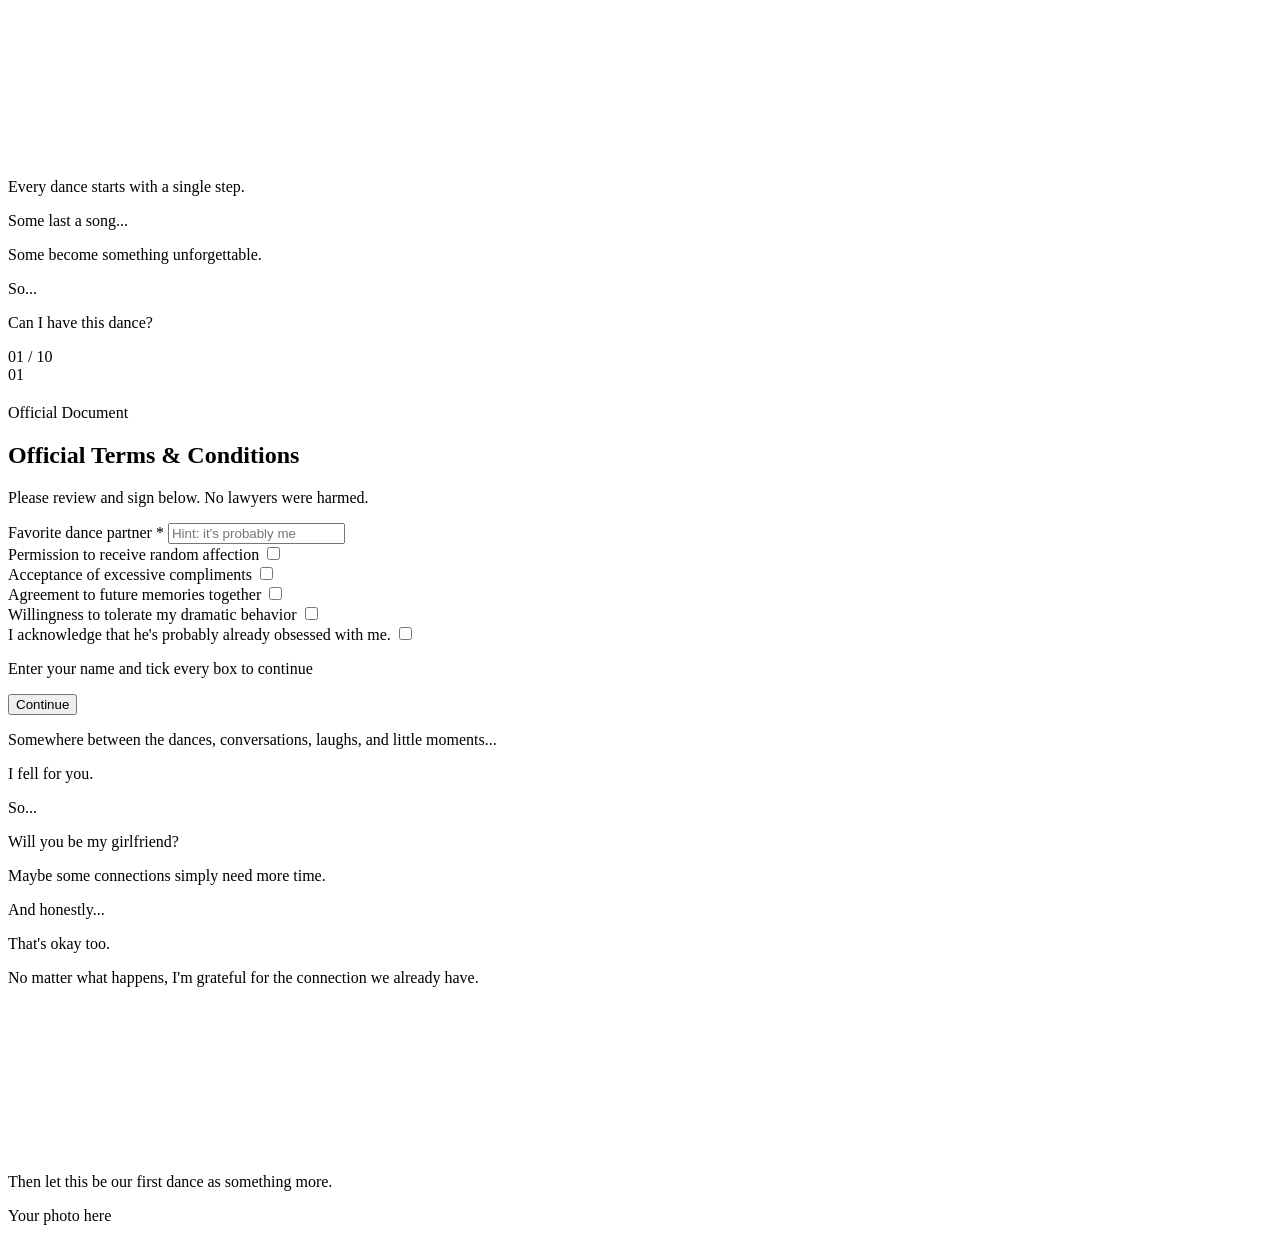
==== index.html @ cfaa0df2 "Add files via upload" ====
<!DOCTYPE html>
<html lang="en">
<head>
  <meta charset="UTF-8">
  <meta name="viewport" content="width=device-width, initial-scale=1.0, viewport-fit=cover">
  <meta name="theme-color" content="#0a0a0b">
  <meta name="description" content="A cinematic invitation — can I have this dance?">
  <title>Can I Have This Dance?</title>
  <link rel="preconnect" href="https://fonts.googleapis.com">
  <link rel="preconnect" href="https://fonts.gstatic.com" crossorigin>
  <link href="https://fonts.googleapis.com/css2?family=Cormorant+Garamond:ital,wght@0,300;0,400;0,500;0,600;1,300;1,400&family=Outfit:wght@300;400;500&display=swap" rel="stylesheet">
  <link rel="stylesheet" href="css/style.css">
</head>
<body>
  <!-- Ambient canvas layers -->
  <canvas id="particles-canvas" aria-hidden="true"></canvas>
  <div class="ambient-glow" id="ambient-glow" aria-hidden="true"></div>
  <div class="vignette" aria-hidden="true"></div>

  <!-- Only for you: open index.html?admin=1 to see the link -->
  <a href="responses.html" class="admin-responses-link" id="admin-responses-link" hidden>View saved responses & score</a>

  <!-- Audio controls -->
  <div class="audio-controls" id="audio-controls" hidden>
    <button type="button" class="audio-btn" id="audio-toggle" aria-label="Toggle music">
      <span class="audio-icon audio-icon--on">♪</span>
      <span class="audio-icon audio-icon--off">♪</span>
    </button>
  </div>

  <!-- Add your romantic ambient track (drop file in assets/music/) -->
  <audio id="bg-music" loop preload="auto">
    <!-- <source src="assets/music/ambient.mp3" type="audio/mpeg"> -->
  </audio>

  <main id="app">
    <!-- ==================== SECTION 1: INTRO ==================== -->
    <section class="screen screen--active" id="intro" data-screen="intro">
      <div class="intro-silhouette" aria-hidden="true">
        <div class="silhouette-pair"></div>
      </div>
      <div class="screen-content intro-content">
        <div class="intro-lines" id="intro-lines">
          <p class="intro-line" data-delay="0">Every dance starts with a single step.</p>
          <p class="intro-line" data-delay="1">Some last a song...</p>
          <p class="intro-line" data-delay="2">Some become something unforgettable.</p>
          <p class="intro-line intro-line--pause" data-delay="3">So...</p>
          <p class="intro-line intro-line--question" data-delay="4">Can I have this dance?</p>
        </div>
        <button type="button" class="btn btn--primary btn--glow intro-start" id="intro-start" hidden>
          Start
        </button>
      </div>
    </section>

    <!-- ==================== SECTION 2: QUESTIONNAIRE ==================== -->
    <section class="screen" id="questionnaire" data-screen="questionnaire">
      <div class="progress-bar" aria-hidden="true">
        <div class="progress-bar__fill" id="progress-fill"></div>
      </div>
      <span class="progress-label" id="progress-label" aria-hidden="true">01 / 10</span>
      <div class="screen-content questionnaire-content">
        <div class="question-card glass" id="question-card">
          <span class="question-number" id="question-number">01</span>
          <h2 class="question-text" id="question-text"></h2>
          <div class="answer-options" id="answer-options"></div>
        </div>
      </div>

      <!-- Transition text before application form -->
      <div class="transition-overlay transition-overlay--cinematic" id="questionnaire-transition" hidden>
        <div class="transition-glow" aria-hidden="true"></div>
        <div class="transition-content">
          <div class="transition-lines">
            <p class="transition-line">You know...</p>
            <p class="transition-line">In dance, connection only works when both people trust each other.</p>
            <p class="transition-line transition-line--emphasis">I think relationships might work the same way.</p>
          </div>
          <button type="button" class="btn btn--primary btn--glow transition-continue" id="transition-continue" hidden>
            Move on
          </button>
        </div>
      </div>
    </section>

    <!-- ==================== SECTION 3: FAKE APPLICATION ==================== -->
    <section class="screen" id="application" data-screen="application">
      <div class="screen-content application-content">
        <header class="application-header">
          <span class="application-badge">Official Document</span>
          <h2 class="application-title">Official Terms & Conditions</h2>
          <p class="application-subtitle">Please review and sign below. No lawyers were harmed.</p>
        </header>

        <form class="application-form glass" id="application-form" novalidate>
          <div class="form-field" id="field-favorite-partner">
            <label for="favorite-partner">Favorite dance partner <span class="required-mark">*</span></label>
            <input type="text" id="favorite-partner" placeholder="Hint: it's probably me" autocomplete="name" required>
          </div>

          <div class="form-field form-field--toggle">
            <label for="random-affection">Permission to receive random affection</label>
            <label class="toggle">
              <input type="checkbox" id="random-affection" class="terms-checkbox">
              <span class="toggle-slider"></span>
            </label>
          </div>

          <div class="form-field form-field--toggle">
            <label for="excessive-compliments">Acceptance of excessive compliments</label>
            <label class="toggle">
              <input type="checkbox" id="excessive-compliments" class="terms-checkbox">
              <span class="toggle-slider"></span>
            </label>
          </div>

          <div class="form-field form-field--toggle">
            <label for="future-memories">Agreement to future memories together</label>
            <label class="toggle">
              <input type="checkbox" id="future-memories" class="terms-checkbox">
              <span class="toggle-slider"></span>
            </label>
          </div>

          <div class="form-field form-field--toggle">
            <label for="dramatic-behavior">Willingness to tolerate my dramatic behavior</label>
            <label class="toggle">
              <input type="checkbox" id="dramatic-behavior" class="terms-checkbox">
              <span class="toggle-slider"></span>
            </label>
          </div>

          <div class="form-field form-field--checkbox form-field--acknowledgement" id="field-already-obsessed">
            <label class="checkbox-label checkbox-label--acknowledgement">
              <span class="checkbox-text">I acknowledge that he's probably already obsessed with me.</span>
              <input type="checkbox" id="already-obsessed" class="checkbox-input terms-checkbox">
              <span class="checkbox-custom checkbox-custom--large"></span>
            </label>
          </div>
        </form>

        <p class="application-hint visible" id="application-hint">Enter your name and tick every box to continue</p>
        <button type="button" class="btn btn--primary btn--glow application-continue btn--disabled" id="application-continue" aria-disabled="true">
          Continue
        </button>
      </div>
    </section>

    <!-- ==================== SECTION 4: FINAL CONFESSION ==================== -->
    <section class="screen" id="confession" data-screen="confession">
      <div class="heartbeat-pulse" id="heartbeat-pulse" aria-hidden="true"></div>
      <div class="screen-content confession-content">
        <div class="confession-lines" id="confession-lines">
          <p class="confession-line">Somewhere between the dances, conversations, laughs, and little moments...</p>
          <p class="confession-line confession-line--emphasis">I fell for you.</p>
          <p class="confession-line confession-line--pause">So...</p>
          <p class="confession-line confession-line--question">Will you be my girlfriend?</p>
        </div>
        <div class="confession-buttons" id="confession-buttons" hidden>
          <button type="button" class="btn btn--yes" id="btn-yes">Yes ❤️</button>
          <button type="button" class="btn btn--no" id="btn-no">No</button>
        </div>
      </div>
    </section>

    <!-- ==================== SOFT ENDING (low compatibility — warm, respectful) ==================== -->
    <section class="screen" id="soft-ending" data-screen="soft-ending">
      <div class="soft-ending-glow" aria-hidden="true"></div>
      <div class="screen-content soft-ending-content">
        <div class="soft-ending-lines" id="soft-ending-lines">
          <p class="soft-ending-line">Maybe some connections simply need more time.</p>
          <p class="soft-ending-line">And honestly...</p>
          <p class="soft-ending-line soft-ending-line--pause">That's okay too.</p>
          <p class="soft-ending-line soft-ending-line--final">No matter what happens, I'm grateful for the connection we already have.</p>
        </div>
      </div>
    </section>

    <!-- ==================== SECTION 5: YES ENDING ==================== -->
    <section class="screen" id="ending" data-screen="ending">
      <canvas id="hearts-canvas" aria-hidden="true"></canvas>
      <div class="screen-content ending-content">
        <div class="ending-glow" aria-hidden="true"></div>
        <p class="ending-text" id="ending-text">Then let this be our first dance as something more.</p>
        <!-- Placeholder for future couple photo -->
        <div class="ending-photo-placeholder" aria-hidden="true">
          <span>Your photo here</span>
        </div>
      </div>
    </section>
  </main>

  <script src="js/storage.js"></script>
  <script src="js/particles.js"></script>
  <script src="js/app.js"></script>
</body>
</html>
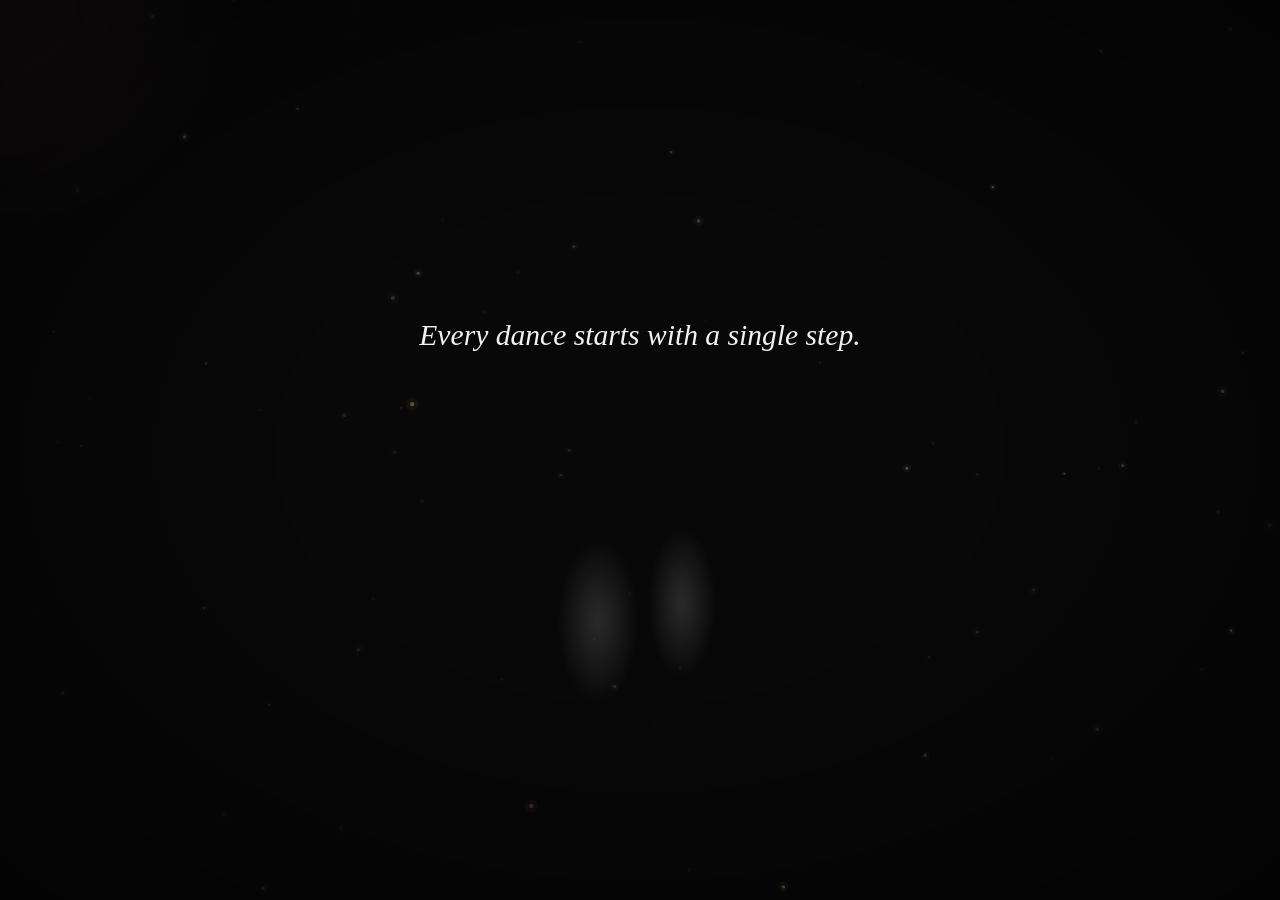
==== commit d722eda4: "Add files via upload" ====
--- a/index.html
+++ b/index.html
@@ -58,7 +58,7 @@
       <div class="progress-bar" aria-hidden="true">
         <div class="progress-bar__fill" id="progress-fill"></div>
       </div>
-      <span class="progress-label" id="progress-label" aria-hidden="true">01 / 10</span>
+      <span class="progress-label" id="progress-label" aria-hidden="true">01 / 09</span>
       <div class="screen-content questionnaire-content">
         <div class="question-card glass" id="question-card">
           <span class="question-number" id="question-number">01</span>
@@ -182,14 +182,20 @@
       <div class="screen-content ending-content">
         <div class="ending-glow" aria-hidden="true"></div>
         <p class="ending-text" id="ending-text">Then let this be our first dance as something more.</p>
-        <!-- Placeholder for future couple photo -->
-        <div class="ending-photo-placeholder" aria-hidden="true">
-          <span>Your photo here</span>
-        </div>
+        <img
+          src="assets/images/couple-ending.jpg"
+          alt="Us"
+          class="ending-photo"
+          id="ending-photo"
+          width="320"
+          height="400"
+          loading="eager"
+        >
       </div>
     </section>
   </main>
 
+  <script src="js/config.js"></script>
   <script src="js/storage.js"></script>
   <script src="js/particles.js"></script>
   <script src="js/app.js"></script>
--- a/css/style.css
+++ b/css/style.css
@@ -0,0 +1,1227 @@
+/* ============================================================
+   CAN I HAVE THIS DANCE — Cinematic Romantic Experience
+   Mobile-first · Dark elegant · Dance-inspired
+   ============================================================ */
+
+:root {
+  --bg-deep: #080809;
+  --bg-charcoal: #0f0f12;
+  --bg-card: rgba(20, 18, 22, 0.65);
+  --gold: #c9a962;
+  --gold-soft: rgba(201, 169, 98, 0.35);
+  --rose: #b85c6f;
+  --rose-soft: rgba(184, 92, 111, 0.25);
+  --pink-glow: rgba(232, 160, 180, 0.15);
+  --warm-white: #f5f0eb;
+  --text-muted: rgba(245, 240, 235, 0.55);
+  --glass-border: rgba(255, 255, 255, 0.08);
+  --glass-highlight: rgba(255, 255, 255, 0.04);
+  --font-display: 'Cormorant Garamond', Georgia, serif;
+  --font-body: 'Outfit', system-ui, sans-serif;
+  --ease-cinematic: cubic-bezier(0.22, 1, 0.36, 1);
+  --ease-soft: cubic-bezier(0.4, 0, 0.2, 1);
+  --safe-top: env(safe-area-inset-top, 0px);
+  --safe-bottom: env(safe-area-inset-bottom, 0px);
+}
+
+*, *::before, *::after {
+  box-sizing: border-box;
+  margin: 0;
+  padding: 0;
+}
+
+html {
+  scroll-behavior: smooth;
+  -webkit-tap-highlight-color: transparent;
+}
+
+body {
+  font-family: var(--font-body);
+  background: var(--bg-deep);
+  color: var(--warm-white);
+  min-height: 100dvh;
+  overflow: hidden;
+  -webkit-font-smoothing: antialiased;
+  -moz-osx-font-smoothing: grayscale;
+}
+
+/* ---- Background layers ---- */
+#particles-canvas,
+#hearts-canvas {
+  position: fixed;
+  inset: 0;
+  width: 100%;
+  height: 100%;
+  pointer-events: none;
+  z-index: 0;
+}
+
+#hearts-canvas {
+  z-index: 2;
+  opacity: 0;
+  transition: opacity 1.5s var(--ease-cinematic);
+}
+
+#hearts-canvas.active {
+  opacity: 1;
+}
+
+.ambient-glow {
+  position: fixed;
+  width: 400px;
+  height: 400px;
+  border-radius: 50%;
+  background: radial-gradient(circle, var(--rose-soft) 0%, transparent 70%);
+  pointer-events: none;
+  z-index: 1;
+  opacity: 0;
+  transform: translate(-50%, -50%);
+  transition: opacity 0.6s ease;
+  filter: blur(60px);
+}
+
+.ambient-glow.visible {
+  opacity: 0.6;
+}
+
+.vignette {
+  position: fixed;
+  inset: 0;
+  background: radial-gradient(ellipse at center, transparent 40%, rgba(0, 0, 0, 0.55) 100%);
+  pointer-events: none;
+  z-index: 1;
+}
+
+/* ---- Audio controls ---- */
+.audio-controls {
+  position: fixed;
+  top: calc(1rem + var(--safe-top));
+  right: 1rem;
+  z-index: 100;
+}
+
+.audio-btn {
+  width: 40px;
+  height: 40px;
+  border-radius: 50%;
+  border: 1px solid var(--glass-border);
+  background: var(--bg-card);
+  backdrop-filter: blur(12px);
+  -webkit-backdrop-filter: blur(12px);
+  color: var(--gold);
+  cursor: pointer;
+  display: flex;
+  align-items: center;
+  justify-content: center;
+  font-size: 1rem;
+  transition: border-color 0.3s, transform 0.3s var(--ease-soft);
+}
+
+.audio-btn:hover {
+  border-color: var(--gold-soft);
+  transform: scale(1.05);
+}
+
+.audio-icon--off {
+  display: none;
+  opacity: 0.4;
+}
+
+.audio-btn.muted .audio-icon--on { display: none; }
+.audio-btn.muted .audio-icon--off { display: block; }
+
+.admin-responses-link {
+  position: fixed;
+  bottom: calc(1rem + var(--safe-bottom));
+  left: 50%;
+  transform: translateX(-50%);
+  z-index: 100;
+  font-size: 0.75rem;
+  letter-spacing: 0.08em;
+  color: var(--gold);
+  text-decoration: none;
+  padding: 0.5rem 1rem;
+  border: 1px solid var(--gold-soft);
+  border-radius: 100px;
+  background: rgba(8, 8, 9, 0.85);
+  backdrop-filter: blur(8px);
+  -webkit-backdrop-filter: blur(8px);
+}
+
+.admin-responses-link:hover {
+  box-shadow: 0 0 20px var(--gold-soft);
+}
+
+/* ---- Screen system ---- */
+#app {
+  position: relative;
+  z-index: 2;
+  width: 100%;
+  min-height: 100dvh;
+}
+
+.screen {
+  position: fixed;
+  inset: 0;
+  display: flex;
+  align-items: center;
+  justify-content: center;
+  padding: calc(1.5rem + var(--safe-top)) 1.25rem calc(1.5rem + var(--safe-bottom));
+  opacity: 0;
+  visibility: hidden;
+  transform: scale(1.02);
+  transition:
+    opacity 1s var(--ease-cinematic),
+    visibility 1s,
+    transform 1.2s var(--ease-cinematic);
+}
+
+.screen--active {
+  opacity: 1;
+  visibility: visible;
+  transform: scale(1);
+}
+
+.screen--exit {
+  opacity: 0;
+  transform: scale(0.98);
+  transition-duration: 0.8s;
+}
+
+.screen-content {
+  width: 100%;
+  max-width: 520px;
+  text-align: center;
+}
+
+/* ---- Glass card ---- */
+.glass {
+  background: var(--bg-card);
+  backdrop-filter: blur(20px);
+  -webkit-backdrop-filter: blur(20px);
+  border: 1px solid var(--glass-border);
+  border-radius: 20px;
+  box-shadow:
+    0 8px 32px rgba(0, 0, 0, 0.4),
+    inset 0 1px 0 var(--glass-highlight);
+}
+
+/* ---- Buttons ---- */
+.btn {
+  font-family: var(--font-body);
+  font-weight: 400;
+  font-size: 0.95rem;
+  letter-spacing: 0.12em;
+  text-transform: uppercase;
+  padding: 0.9rem 2.2rem;
+  border: none;
+  border-radius: 100px;
+  cursor: pointer;
+  transition:
+    transform 0.35s var(--ease-soft),
+    box-shadow 0.35s var(--ease-soft),
+    background 0.35s ease;
+}
+
+.btn--primary {
+  background: linear-gradient(135deg, rgba(201, 169, 98, 0.2), rgba(184, 92, 111, 0.15));
+  color: var(--warm-white);
+  border: 1px solid var(--gold-soft);
+}
+
+.btn--glow:hover,
+.btn--glow:focus-visible {
+  transform: translateY(-2px);
+  box-shadow:
+    0 0 30px var(--gold-soft),
+    0 8px 24px rgba(0, 0, 0, 0.3);
+}
+
+.btn--glow:active {
+  transform: translateY(0);
+}
+
+.btn--yes {
+  background: linear-gradient(135deg, var(--rose), #8e3d4f);
+  color: var(--warm-white);
+  font-size: 1rem;
+  padding: 1rem 2.5rem;
+  box-shadow: 0 4px 24px var(--rose-soft);
+}
+
+.btn--yes:hover {
+  transform: scale(1.04);
+  box-shadow: 0 6px 32px rgba(184, 92, 111, 0.45);
+}
+
+.btn--no {
+  background: rgba(255, 255, 255, 0.06);
+  color: var(--text-muted);
+  border: 1px solid var(--glass-border);
+  font-size: 0.85rem;
+  padding: 0.75rem 1.5rem;
+  position: relative;
+  transition:
+    transform 0.25s var(--ease-soft),
+    left 0.25s var(--ease-soft),
+    top 0.25s var(--ease-soft);
+}
+
+/* ============================================================
+   INTRO
+   ============================================================ */
+.intro-silhouette {
+  position: absolute;
+  bottom: 15%;
+  left: 50%;
+  transform: translateX(-50%);
+  width: 200px;
+  height: 280px;
+  opacity: 0.12;
+  pointer-events: none;
+}
+
+.silhouette-pair {
+  width: 100%;
+  height: 100%;
+  background:
+    radial-gradient(ellipse 60px 120px at 35% 60%, var(--warm-white) 0%, transparent 70%),
+    radial-gradient(ellipse 50px 110px at 65% 55%, var(--warm-white) 0%, transparent 70%);
+  animation: sway 8s ease-in-out infinite;
+  filter: blur(2px);
+}
+
+@keyframes sway {
+  0%, 100% { transform: rotate(-2deg) translateX(-4px); }
+  50% { transform: rotate(2deg) translateX(4px); }
+}
+
+.intro-content {
+  position: relative;
+  z-index: 2;
+}
+
+.intro-lines {
+  min-height: 220px;
+  display: flex;
+  flex-direction: column;
+  align-items: center;
+  justify-content: center;
+  gap: 0.5rem;
+}
+
+.intro-line {
+  font-family: var(--font-display);
+  font-size: clamp(1.35rem, 5vw, 1.85rem);
+  font-weight: 300;
+  font-style: italic;
+  line-height: 1.5;
+  color: var(--warm-white);
+  opacity: 0;
+  transform: translateY(16px);
+  transition:
+    opacity 1.2s var(--ease-cinematic),
+    transform 1.2s var(--ease-cinematic);
+}
+
+.intro-line.visible {
+  opacity: 1;
+  transform: translateY(0);
+}
+
+.intro-line--pause {
+  margin-top: 0.75rem;
+  font-style: normal;
+  color: var(--text-muted);
+}
+
+.intro-line--question {
+  font-size: clamp(1.6rem, 6vw, 2.2rem);
+  font-weight: 400;
+  font-style: normal;
+  color: var(--gold);
+  text-shadow: 0 0 40px var(--gold-soft);
+}
+
+.intro-start {
+  margin-top: 2.5rem;
+  opacity: 0;
+  transform: translateY(12px);
+  transition:
+    opacity 0.8s var(--ease-cinematic),
+    transform 0.8s var(--ease-cinematic);
+}
+
+.intro-start.visible {
+  opacity: 1;
+  transform: translateY(0);
+}
+
+/* ============================================================
+   QUESTIONNAIRE
+   ============================================================ */
+.progress-bar {
+  position: fixed;
+  top: 0;
+  left: 0;
+  right: 0;
+  height: 3px;
+  background: rgba(255, 255, 255, 0.06);
+  z-index: 10;
+}
+
+.progress-label {
+  position: fixed;
+  top: calc(0.65rem + var(--safe-top));
+  right: 1rem;
+  font-size: 0.65rem;
+  letter-spacing: 0.2em;
+  color: var(--gold);
+  opacity: 0.55;
+  z-index: 10;
+  font-variant-numeric: tabular-nums;
+}
+
+.progress-bar__fill {
+  height: 100%;
+  width: 0%;
+  background: linear-gradient(90deg, var(--gold), var(--rose));
+  transition: width 0.85s var(--ease-cinematic);
+  box-shadow: 0 0 16px var(--gold-soft);
+}
+
+#questionnaire.screen--active {
+  background: radial-gradient(ellipse 80% 50% at 50% 100%, rgba(184, 92, 111, 0.06) 0%, transparent 55%);
+}
+
+.questionnaire-content {
+  animation: fadeUp 0.8s var(--ease-cinematic);
+}
+
+.questionnaire-content--fade {
+  opacity: 0;
+  transform: translateY(-8px);
+  transition: opacity 0.7s var(--ease-cinematic), transform 0.7s var(--ease-cinematic);
+}
+
+@keyframes fadeUp {
+  from { opacity: 0; transform: translateY(24px); }
+  to { opacity: 1; transform: translateY(0); }
+}
+
+.question-card {
+  padding: 2rem 1.5rem;
+  text-align: left;
+  transition:
+    opacity 0.45s var(--ease-cinematic),
+    transform 0.45s var(--ease-cinematic),
+    box-shadow 0.6s ease;
+}
+
+.question-card--enter {
+  opacity: 0;
+  transform: translateY(20px);
+}
+
+.question-card--enter:not(.transitioning) {
+  opacity: 1;
+  transform: translateY(0);
+}
+
+.question-card.transitioning {
+  opacity: 0;
+  transform: translateY(-14px) scale(0.98);
+}
+
+/* Emotional tone accents on card */
+.question-card.tone-playful { box-shadow: 0 8px 32px rgba(0,0,0,0.4), 0 0 0 1px rgba(201, 169, 98, 0.08); }
+.question-card.tone-flirty { box-shadow: 0 8px 32px rgba(0,0,0,0.4), 0 0 24px rgba(184, 92, 111, 0.08); }
+.question-card.tone-personal { box-shadow: 0 8px 32px rgba(0,0,0,0.4), 0 0 20px rgba(201, 169, 98, 0.06); }
+.question-card.tone-reflective,
+.question-card.tone-mature { box-shadow: 0 8px 36px rgba(0,0,0,0.45), inset 0 0 40px rgba(255,255,255,0.02); }
+.question-card.tone-emotional,
+.question-card.tone-warm,
+.question-card.tone-deep,
+.question-card.tone-comforting { box-shadow: 0 8px 40px rgba(0,0,0,0.5), 0 0 30px rgba(184, 92, 111, 0.1); }
+.question-card.tone-intimate {
+  box-shadow: 0 8px 48px rgba(0,0,0,0.55), 0 0 40px rgba(184, 92, 111, 0.15);
+  border-color: rgba(201, 169, 98, 0.15);
+}
+
+.question-number {
+  font-size: 0.7rem;
+  letter-spacing: 0.2em;
+  text-transform: uppercase;
+  color: var(--gold);
+  opacity: 0.7;
+}
+
+.question-text {
+  font-size: clamp(1.25rem, 4.5vw, 1.55rem);
+  font-family: var(--font-display);
+  font-weight: 400;
+  line-height: 1.5;
+  margin: 1rem 0 1.75rem;
+  color: var(--warm-white);
+  transition: color 0.5s ease;
+}
+
+.tone-intimate .question-text {
+  color: rgba(245, 240, 235, 0.95);
+  text-shadow: 0 0 30px var(--rose-soft);
+}
+
+.answer-options {
+  display: flex;
+  flex-direction: column;
+  gap: 0.65rem;
+}
+
+.answer-btn {
+  font-family: var(--font-body);
+  font-size: 0.9rem;
+  font-weight: 300;
+  padding: 0.9rem 1.25rem;
+  border-radius: 12px;
+  border: 1px solid var(--glass-border);
+  background: rgba(255, 255, 255, 0.03);
+  color: var(--warm-white);
+  cursor: pointer;
+  text-align: left;
+  opacity: 0;
+  transform: translateY(10px);
+  transition:
+    background 0.35s ease,
+    border-color 0.35s ease,
+    transform 0.35s var(--ease-soft),
+    box-shadow 0.35s ease,
+    opacity 0.4s var(--ease-cinematic);
+}
+
+.answer-btn--visible {
+  opacity: 1;
+  transform: translateY(0);
+}
+
+.answer-btn:hover,
+.answer-btn:focus-visible {
+  background: rgba(201, 169, 98, 0.12);
+  border-color: var(--gold-soft);
+  transform: translateY(-2px);
+  box-shadow: 0 4px 20px var(--gold-soft);
+}
+
+.answer-btn:active {
+  transform: scale(0.98);
+}
+
+.answer-btn.selected {
+  background: rgba(184, 92, 111, 0.2);
+  border-color: var(--rose);
+  box-shadow: 0 0 28px var(--rose-soft);
+  transform: scale(1.02);
+  animation: answerPulse 0.5s var(--ease-soft);
+}
+
+@keyframes answerPulse {
+  0% { transform: scale(1); }
+  45% { transform: scale(1.03); }
+  100% { transform: scale(1.02); }
+}
+
+/* Transition overlay between questionnaire and application */
+.transition-overlay {
+  position: fixed;
+  inset: 0;
+  display: flex;
+  align-items: center;
+  justify-content: center;
+  padding: 2rem;
+  background: rgba(8, 8, 9, 0.88);
+  backdrop-filter: blur(12px);
+  -webkit-backdrop-filter: blur(12px);
+  z-index: 20;
+  opacity: 0;
+  transition: opacity 1s var(--ease-cinematic);
+}
+
+.transition-overlay--reveal {
+  opacity: 1;
+}
+
+.transition-overlay--cinematic .transition-glow {
+  position: absolute;
+  inset: 0;
+  background: radial-gradient(ellipse at center, var(--rose-soft) 0%, transparent 65%);
+  opacity: 0;
+  animation: transitionGlowIn 2.5s var(--ease-cinematic) forwards;
+  pointer-events: none;
+}
+
+@keyframes transitionGlowIn {
+  to { opacity: 0.5; }
+}
+
+.transition-overlay[hidden] {
+  display: none;
+}
+
+.transition-lines {
+  max-width: 480px;
+  text-align: center;
+}
+
+.transition-content {
+  display: flex;
+  flex-direction: column;
+  align-items: center;
+  gap: 2.5rem;
+  max-width: 480px;
+  width: 100%;
+}
+
+.transition-continue {
+  opacity: 0;
+  transform: translateY(12px);
+  transition:
+    opacity 0.8s var(--ease-cinematic),
+    transform 0.8s var(--ease-cinematic);
+}
+
+.transition-continue.visible {
+  opacity: 1;
+  transform: translateY(0);
+}
+
+.transition-continue[hidden] {
+  display: none;
+}
+
+.transition-line {
+  font-family: var(--font-display);
+  font-size: clamp(1.2rem, 4.5vw, 1.65rem);
+  font-weight: 300;
+  line-height: 1.6;
+  color: var(--text-muted);
+  opacity: 0;
+  transform: translateY(20px);
+  margin-bottom: 1rem;
+}
+
+.transition-line.visible {
+  opacity: 1;
+  transform: translateY(0);
+  transition:
+    opacity 1s var(--ease-cinematic),
+    transform 1s var(--ease-cinematic);
+}
+
+.transition-line--emphasis {
+  color: var(--warm-white);
+  font-size: clamp(1.35rem, 5vw, 1.8rem);
+  margin-top: 1.5rem;
+}
+
+/* ============================================================
+   APPLICATION FORM
+   ============================================================ */
+.application-content {
+  max-width: 480px;
+  overflow-y: auto;
+  max-height: calc(100dvh - 3rem);
+  padding-bottom: 1rem;
+  scrollbar-width: thin;
+  scrollbar-color: var(--gold-soft) transparent;
+}
+
+.application-header {
+  margin-bottom: 1.5rem;
+}
+
+.application-badge {
+  display: inline-block;
+  font-size: 0.65rem;
+  letter-spacing: 0.25em;
+  text-transform: uppercase;
+  color: var(--gold);
+  border: 1px solid var(--gold-soft);
+  padding: 0.3rem 0.75rem;
+  border-radius: 100px;
+  margin-bottom: 0.75rem;
+}
+
+.application-title {
+  font-family: var(--font-display);
+  font-size: clamp(1.6rem, 5.5vw, 2rem);
+  font-weight: 500;
+  color: var(--warm-white);
+  margin-bottom: 0.4rem;
+}
+
+.application-subtitle {
+  font-size: 0.85rem;
+  color: var(--text-muted);
+  font-weight: 300;
+}
+
+.application-form {
+  padding: 1.5rem;
+  text-align: left;
+}
+
+.form-field {
+  margin-bottom: 1.25rem;
+}
+
+.form-field label {
+  display: block;
+  font-size: 0.85rem;
+  color: var(--text-muted);
+  margin-bottom: 0.5rem;
+  font-weight: 300;
+}
+
+.form-field input[type="text"] {
+  width: 100%;
+  padding: 0.75rem 1rem;
+  border-radius: 10px;
+  border: 1px solid var(--glass-border);
+  background: rgba(0, 0, 0, 0.3);
+  color: var(--warm-white);
+  font-family: var(--font-body);
+  font-size: 0.9rem;
+  transition: border-color 0.3s, box-shadow 0.3s;
+}
+
+.form-field input[type="text"]:focus {
+  outline: none;
+  border-color: var(--gold-soft);
+  box-shadow: 0 0 16px var(--gold-soft);
+}
+
+.form-field input[type="text"]::placeholder {
+  color: rgba(245, 240, 235, 0.25);
+}
+
+.form-field--toggle {
+  display: flex;
+  align-items: center;
+  justify-content: space-between;
+  gap: 1rem;
+}
+
+.form-field--toggle label:first-child {
+  margin-bottom: 0;
+  flex: 1;
+}
+
+/* Toggle switch */
+.toggle {
+  position: relative;
+  width: 48px;
+  height: 26px;
+  flex-shrink: 0;
+  cursor: pointer;
+}
+
+.toggle input {
+  opacity: 0;
+  width: 0;
+  height: 0;
+}
+
+.toggle-slider {
+  position: absolute;
+  inset: 0;
+  background: rgba(255, 255, 255, 0.08);
+  border-radius: 100px;
+  border: 1px solid var(--glass-border);
+  transition: background 0.3s, box-shadow 0.3s;
+}
+
+.toggle-slider::before {
+  content: '';
+  position: absolute;
+  width: 20px;
+  height: 20px;
+  left: 2px;
+  bottom: 2px;
+  background: var(--text-muted);
+  border-radius: 50%;
+  transition: transform 0.35s var(--ease-soft), background 0.3s;
+}
+
+.toggle input:checked + .toggle-slider {
+  background: rgba(184, 92, 111, 0.3);
+  box-shadow: 0 0 12px var(--rose-soft);
+}
+
+.toggle input:checked + .toggle-slider::before {
+  transform: translateX(22px);
+  background: var(--rose);
+}
+
+/* Checkbox */
+.checkbox-label {
+  display: flex;
+  align-items: flex-start;
+  gap: 0.75rem;
+  cursor: pointer;
+  font-size: 0.88rem;
+  color: var(--warm-white);
+  line-height: 1.45;
+}
+
+.checkbox-input {
+  position: absolute;
+  opacity: 0;
+  width: 0;
+  height: 0;
+}
+
+.checkbox-custom {
+  width: 20px;
+  height: 20px;
+  flex-shrink: 0;
+  border: 1px solid var(--glass-border);
+  border-radius: 6px;
+  background: rgba(0, 0, 0, 0.2);
+  position: relative;
+  transition: background 0.3s, border-color 0.3s, box-shadow 0.3s;
+  margin-top: 2px;
+}
+
+.checkbox-input:checked + .checkbox-custom {
+  background: rgba(201, 169, 98, 0.2);
+  border-color: var(--gold);
+  box-shadow: 0 0 12px var(--gold-soft);
+}
+
+.checkbox-input:checked + .checkbox-custom::after {
+  content: '✓';
+  position: absolute;
+  inset: 0;
+  display: flex;
+  align-items: center;
+  justify-content: center;
+  font-size: 0.7rem;
+  color: var(--gold);
+}
+
+/* Acknowledgement — prominent tap target */
+.form-field--acknowledgement {
+  margin-top: 0.5rem;
+  margin-bottom: 1.5rem;
+}
+
+.checkbox-label--acknowledgement {
+  position: relative;
+  align-items: center;
+  justify-content: space-between;
+  gap: 1.25rem;
+  padding: 1.1rem 1.15rem;
+  border: 1px solid var(--gold-soft);
+  border-radius: 14px;
+  background: rgba(201, 169, 98, 0.06);
+  transition: background 0.3s ease, border-color 0.3s ease, box-shadow 0.3s ease;
+}
+
+.checkbox-label--acknowledgement:hover {
+  background: rgba(201, 169, 98, 0.1);
+  border-color: rgba(201, 169, 98, 0.5);
+}
+
+.checkbox-label--acknowledgement:has(.checkbox-input:checked) {
+  background: rgba(201, 169, 98, 0.12);
+  border-color: var(--gold);
+  box-shadow: 0 0 20px var(--gold-soft);
+}
+
+.checkbox-custom--large {
+  width: 36px;
+  height: 36px;
+  flex-shrink: 0;
+  border-radius: 8px;
+  border-width: 2px;
+  border-color: rgba(201, 169, 98, 0.45);
+  background: rgba(0, 0, 0, 0.35);
+  margin-top: 0;
+  pointer-events: auto;
+  cursor: pointer;
+}
+
+.checkbox-custom--large::after {
+  font-size: 1rem !important;
+  font-weight: 600;
+}
+
+.checkbox-input:checked + .checkbox-custom--large {
+  background: rgba(201, 169, 98, 0.25);
+  border-color: var(--gold);
+  box-shadow: 0 0 16px var(--gold-soft);
+}
+
+.checkbox-text {
+  font-size: 0.95rem;
+  line-height: 1.5;
+  color: var(--warm-white);
+  flex: 1;
+  text-align: left;
+  padding-right: 0.5rem;
+}
+
+.checkbox-label--acknowledgement .checkbox-input {
+  position: absolute;
+  opacity: 0;
+  width: 36px;
+  height: 36px;
+  right: 1.15rem;
+  margin: 0;
+  cursor: pointer;
+  z-index: 1;
+}
+
+.application-continue {
+  width: 100%;
+  margin-top: 0.5rem;
+}
+
+.application-continue.btn--disabled {
+  opacity: 0.45;
+  cursor: not-allowed;
+  transform: none;
+  box-shadow: none;
+}
+
+.required-mark {
+  color: var(--rose);
+}
+
+.form-field--incomplete input[type="text"] {
+  border-color: rgba(184, 92, 111, 0.55);
+  box-shadow: 0 0 12px var(--rose-soft);
+}
+
+.application-hint {
+  margin-top: 0;
+  margin-bottom: 0.75rem;
+  font-size: 0.8rem;
+  color: var(--text-muted);
+  text-align: center;
+  opacity: 0;
+  transition: opacity 0.3s ease;
+}
+
+.application-hint.visible {
+  opacity: 1;
+}
+
+.application-form.shake {
+  animation: formShake 0.45s var(--ease-soft);
+}
+
+@keyframes formShake {
+  0%, 100% { transform: translateX(0); }
+  20% { transform: translateX(-6px); }
+  40% { transform: translateX(6px); }
+  60% { transform: translateX(-4px); }
+  80% { transform: translateX(4px); }
+}
+
+.form-field--incomplete .toggle-slider,
+.form-field--incomplete.checkbox-label--acknowledgement {
+  border-color: rgba(184, 92, 111, 0.5);
+  box-shadow: 0 0 12px var(--rose-soft);
+}
+
+.application-continue.bounce {
+  animation: subtleBounce 0.5s var(--ease-soft);
+}
+
+@keyframes subtleBounce {
+  0%, 100% { transform: translateY(0); }
+  40% { transform: translateY(-4px); }
+}
+
+/* ============================================================
+   SOFT ENDING — warm, respectful (below compatibility threshold)
+   ============================================================ */
+#soft-ending.screen--active {
+  background: radial-gradient(ellipse at center, rgba(201, 169, 98, 0.08) 0%, var(--bg-deep) 65%);
+}
+
+.soft-ending-glow {
+  position: absolute;
+  top: 40%;
+  left: 50%;
+  width: 420px;
+  height: 420px;
+  transform: translate(-50%, -50%);
+  background: radial-gradient(circle, rgba(201, 169, 98, 0.12) 0%, transparent 65%);
+  filter: blur(50px);
+  pointer-events: none;
+  animation: softGlowPulse 5s ease-in-out infinite;
+}
+
+@keyframes softGlowPulse {
+  0%, 100% { opacity: 0.5; transform: translate(-50%, -50%) scale(1); }
+  50% { opacity: 0.85; transform: translate(-50%, -50%) scale(1.05); }
+}
+
+.soft-ending-content {
+  position: relative;
+  z-index: 2;
+}
+
+.soft-ending-lines {
+  display: flex;
+  flex-direction: column;
+  align-items: center;
+  justify-content: center;
+  gap: 1rem;
+  min-height: 280px;
+  padding: 0 0.5rem;
+}
+
+.soft-ending-line {
+  font-family: var(--font-display);
+  font-size: clamp(1.2rem, 4.5vw, 1.65rem);
+  font-weight: 300;
+  line-height: 1.55;
+  color: var(--text-muted);
+  opacity: 0;
+  transform: translateY(18px);
+  max-width: 400px;
+  text-align: center;
+}
+
+.soft-ending-line.visible {
+  opacity: 1;
+  transform: translateY(0);
+  transition:
+    opacity 1.2s var(--ease-cinematic),
+    transform 1.2s var(--ease-cinematic);
+}
+
+.soft-ending-line--pause {
+  font-style: italic;
+  color: rgba(245, 240, 235, 0.65);
+}
+
+.soft-ending-line--final {
+  margin-top: 1.25rem;
+  font-size: clamp(1.35rem, 5vw, 1.85rem);
+  font-weight: 400;
+  color: var(--warm-white);
+  text-shadow: 0 0 40px var(--gold-soft);
+}
+
+/* ============================================================
+   CONFESSION
+   ============================================================ */
+#confession.screen--active {
+  background: radial-gradient(ellipse at center bottom, var(--pink-glow) 0%, transparent 60%);
+}
+
+.heartbeat-pulse {
+  position: absolute;
+  top: 50%;
+  left: 50%;
+  width: 300px;
+  height: 300px;
+  transform: translate(-50%, -50%);
+  border-radius: 50%;
+  background: radial-gradient(circle, var(--rose-soft) 0%, transparent 70%);
+  opacity: 0;
+  pointer-events: none;
+  animation: heartbeat 2s ease-in-out infinite;
+}
+
+.heartbeat-pulse.active {
+  opacity: 0.4;
+}
+
+@keyframes heartbeat {
+  0%, 100% { transform: translate(-50%, -50%) scale(1); opacity: 0.3; }
+  15% { transform: translate(-50%, -50%) scale(1.08); opacity: 0.5; }
+  30% { transform: translate(-50%, -50%) scale(1); opacity: 0.3; }
+  45% { transform: translate(-50%, -50%) scale(1.05); opacity: 0.45; }
+}
+
+.confession-lines {
+  min-height: 240px;
+  display: flex;
+  flex-direction: column;
+  align-items: center;
+  justify-content: center;
+  gap: 0.75rem;
+}
+
+.confession-line {
+  font-family: var(--font-display);
+  font-size: clamp(1.2rem, 4.5vw, 1.7rem);
+  font-weight: 300;
+  line-height: 1.55;
+  color: var(--text-muted);
+  opacity: 0;
+  transform: translateY(14px);
+  max-width: 420px;
+}
+
+.confession-line.visible {
+  opacity: 1;
+  transform: translateY(0);
+  transition:
+    opacity 1.1s var(--ease-cinematic),
+    transform 1.1s var(--ease-cinematic);
+}
+
+.confession-line--emphasis {
+  font-size: clamp(1.5rem, 5.5vw, 2rem);
+  color: var(--warm-white);
+  font-weight: 400;
+}
+
+.confession-line--pause {
+  color: var(--text-muted);
+  font-style: italic;
+}
+
+.confession-line--question {
+  font-size: clamp(1.6rem, 6vw, 2.2rem);
+  color: var(--gold);
+  text-shadow: 0 0 40px var(--gold-soft);
+  margin-top: 0.5rem;
+}
+
+.confession-buttons {
+  display: flex;
+  flex-wrap: wrap;
+  align-items: center;
+  justify-content: center;
+  gap: 1rem;
+  margin-top: 2rem;
+  position: relative;
+  min-height: 60px;
+}
+
+.confession-buttons[hidden] {
+  display: none;
+}
+
+.confession-buttons.visible {
+  animation: fadeUp 0.8s var(--ease-cinematic);
+}
+
+/* ============================================================
+   ENDING
+   ============================================================ */
+#ending.screen--active {
+  background: radial-gradient(ellipse at center, rgba(184, 92, 111, 0.12) 0%, var(--bg-deep) 70%);
+}
+
+.ending-content {
+  position: relative;
+  z-index: 3;
+}
+
+.ending-glow {
+  position: absolute;
+  top: 50%;
+  left: 50%;
+  width: 500px;
+  height: 500px;
+  transform: translate(-50%, -50%);
+  background: radial-gradient(circle, var(--rose-soft) 0%, transparent 60%);
+  filter: blur(40px);
+  animation: endingGlow 4s ease-in-out infinite;
+  pointer-events: none;
+  z-index: -1;
+}
+
+@keyframes endingGlow {
+  0%, 100% { opacity: 0.6; transform: translate(-50%, -50%) scale(1); }
+  50% { opacity: 1; transform: translate(-50%, -50%) scale(1.1); }
+}
+
+.ending-text {
+  font-family: var(--font-display);
+  font-size: clamp(1.5rem, 5.5vw, 2.1rem);
+  font-weight: 400;
+  line-height: 1.5;
+  color: var(--warm-white);
+  opacity: 0;
+  transform: translateY(20px) scale(0.98);
+  text-shadow: 0 0 60px var(--gold-soft);
+}
+
+.ending-text.visible {
+  opacity: 1;
+  transform: translateY(0) scale(1);
+  transition:
+    opacity 1.5s var(--ease-cinematic),
+    transform 1.5s var(--ease-cinematic);
+}
+
+.ending-photo-placeholder {
+  margin-top: 2rem;
+  width: 160px;
+  height: 160px;
+  margin-inline: auto;
+  border-radius: 50%;
+  border: 1px dashed var(--glass-border);
+  display: flex;
+  align-items: center;
+  justify-content: center;
+  font-size: 0.75rem;
+  color: rgba(245, 240, 235, 0.2);
+  opacity: 0;
+  animation: fadeUp 1s var(--ease-cinematic) 1.5s forwards;
+}
+
+/* ============================================================
+   RESPONSIVE
+   ============================================================ */
+@media (min-width: 768px) {
+  .screen {
+    padding: 2rem;
+  }
+
+  .question-card {
+    padding: 2.5rem 2rem;
+  }
+
+  .answer-options {
+    flex-direction: row;
+    flex-wrap: wrap;
+  }
+
+  .answer-btn {
+    flex: 1;
+    min-width: 140px;
+    text-align: center;
+  }
+
+  .answer-btn:hover {
+    transform: translateY(-2px);
+  }
+
+  .intro-silhouette {
+    width: 280px;
+    height: 360px;
+    opacity: 0.15;
+  }
+}
+
+@media (prefers-reduced-motion: reduce) {
+  *, *::before, *::after {
+    animation-duration: 0.01ms !important;
+    animation-iteration-count: 1 !important;
+    transition-duration: 0.01ms !important;
+  }
+
+  .screen {
+    transition: opacity 0.3s ease;
+    transform: none !important;
+  }
+}
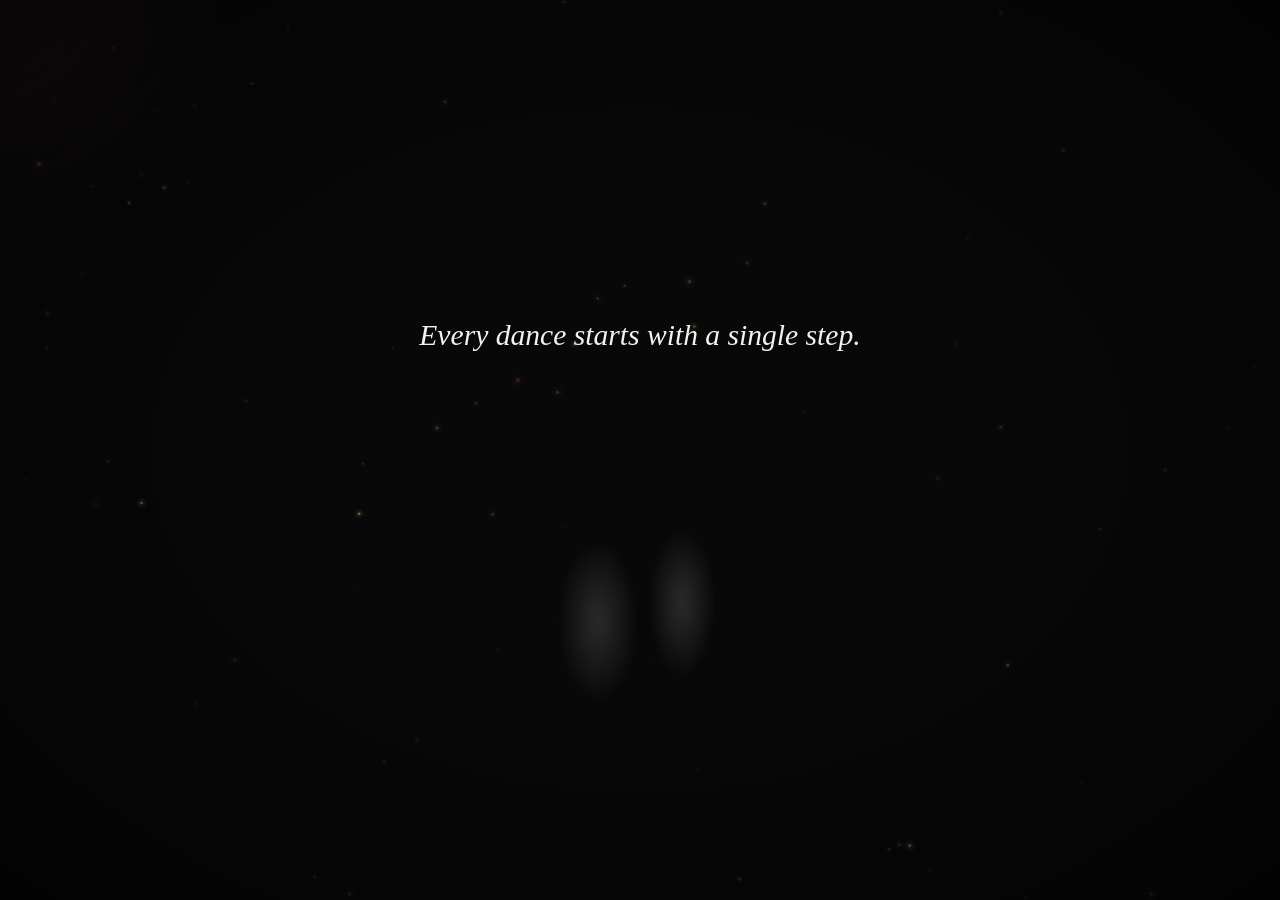
==== commit 16fe2399: "Add files via upload" ====
--- a/index.html
+++ b/index.html
@@ -28,9 +28,8 @@
     </button>
   </div>
 
-  <!-- Add your romantic ambient track (drop file in assets/music/) -->
-  <audio id="bg-music" loop preload="auto">
-    <!-- <source src="assets/music/ambient.mp3" type="audio/mpeg"> -->
+  <audio id="bg-music" loop preload="auto" playsinline>
+    <source src="assets/music/risk-it-all.mp3" type="audio/mpeg">
   </audio>
 
   <main id="app">
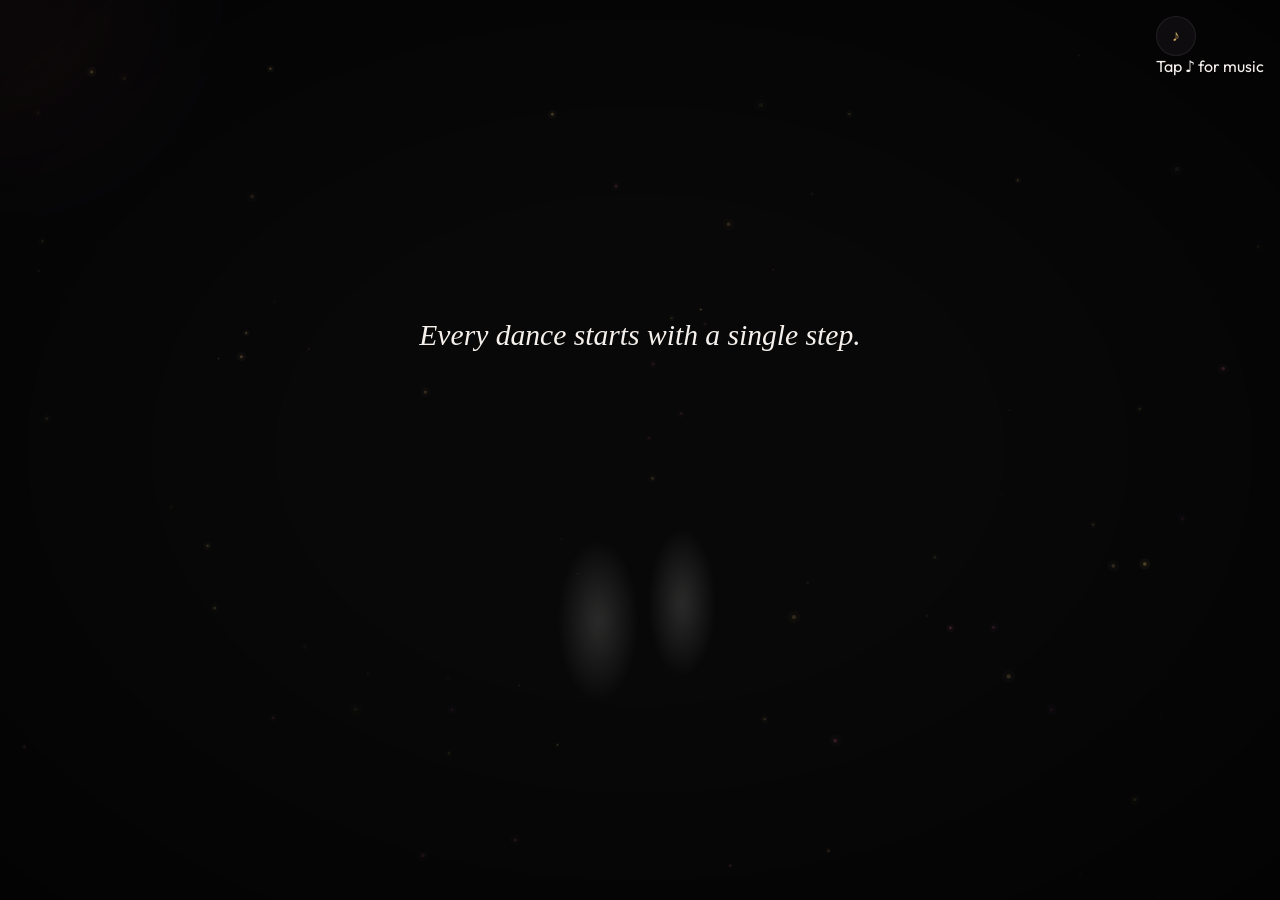
==== commit 316ebcb8: "Add files via upload" ====
--- a/index.html
+++ b/index.html
@@ -9,7 +9,7 @@
   <link rel="preconnect" href="https://fonts.googleapis.com">
   <link rel="preconnect" href="https://fonts.gstatic.com" crossorigin>
   <link href="https://fonts.googleapis.com/css2?family=Cormorant+Garamond:ital,wght@0,300;0,400;0,500;0,600;1,300;1,400&family=Outfit:wght@300;400;500&display=swap" rel="stylesheet">
-  <link rel="stylesheet" href="css/style.css">
+  <link rel="stylesheet" href="/css/style.css">
 </head>
 <body>
   <!-- Ambient canvas layers -->
@@ -18,19 +18,22 @@
   <div class="vignette" aria-hidden="true"></div>
 
   <!-- Only for you: open index.html?admin=1 to see the link -->
-  <a href="responses.html" class="admin-responses-link" id="admin-responses-link" hidden>View saved responses & score</a>
-
-  <!-- Audio controls -->
-  <div class="audio-controls" id="audio-controls" hidden>
+  <a href="/responses.html" class="admin-responses-link" id="admin-responses-link" hidden>View saved responses & score</a>
+
+  <!-- Audio: file lives in /music/ on Vercel (upload music/risk-it-all.mp3) -->
+  <div class="audio-controls" id="audio-controls">
     <button type="button" class="audio-btn" id="audio-toggle" aria-label="Toggle music">
       <span class="audio-icon audio-icon--on">♪</span>
       <span class="audio-icon audio-icon--off">♪</span>
     </button>
+    <span class="audio-hint" id="audio-hint">Tap ♪ for music</span>
   </div>
 
-  <audio id="bg-music" loop preload="auto" playsinline>
-    <source src="assets/music/risk-it-all.mp3" type="audio/mpeg">
-  </audio>
+  <audio id="bg-music" loop preload="none" playsinline webkit-playsinline></audio>
+
+  <div class="page-loader" id="page-loader" aria-hidden="true">
+    <div class="page-loader__spinner"></div>
+  </div>
 
   <main id="app">
     <!-- ==================== SECTION 1: INTRO ==================== -->
@@ -182,7 +185,7 @@
         <div class="ending-glow" aria-hidden="true"></div>
         <p class="ending-text" id="ending-text">Then let this be our first dance as something more.</p>
         <img
-          src="assets/images/couple-ending.jpg"
+          src="/assets/images/couple-ending.jpg"
           alt="Us"
           class="ending-photo"
           id="ending-photo"
@@ -194,9 +197,9 @@
     </section>
   </main>
 
-  <script src="js/config.js"></script>
-  <script src="js/storage.js"></script>
-  <script src="js/particles.js"></script>
-  <script src="js/app.js"></script>
+  <script src="/js/config.js"></script>
+  <script src="/js/storage.js"></script>
+  <script src="/js/particles.js"></script>
+  <script src="/js/app.js"></script>
 </body>
 </html>
